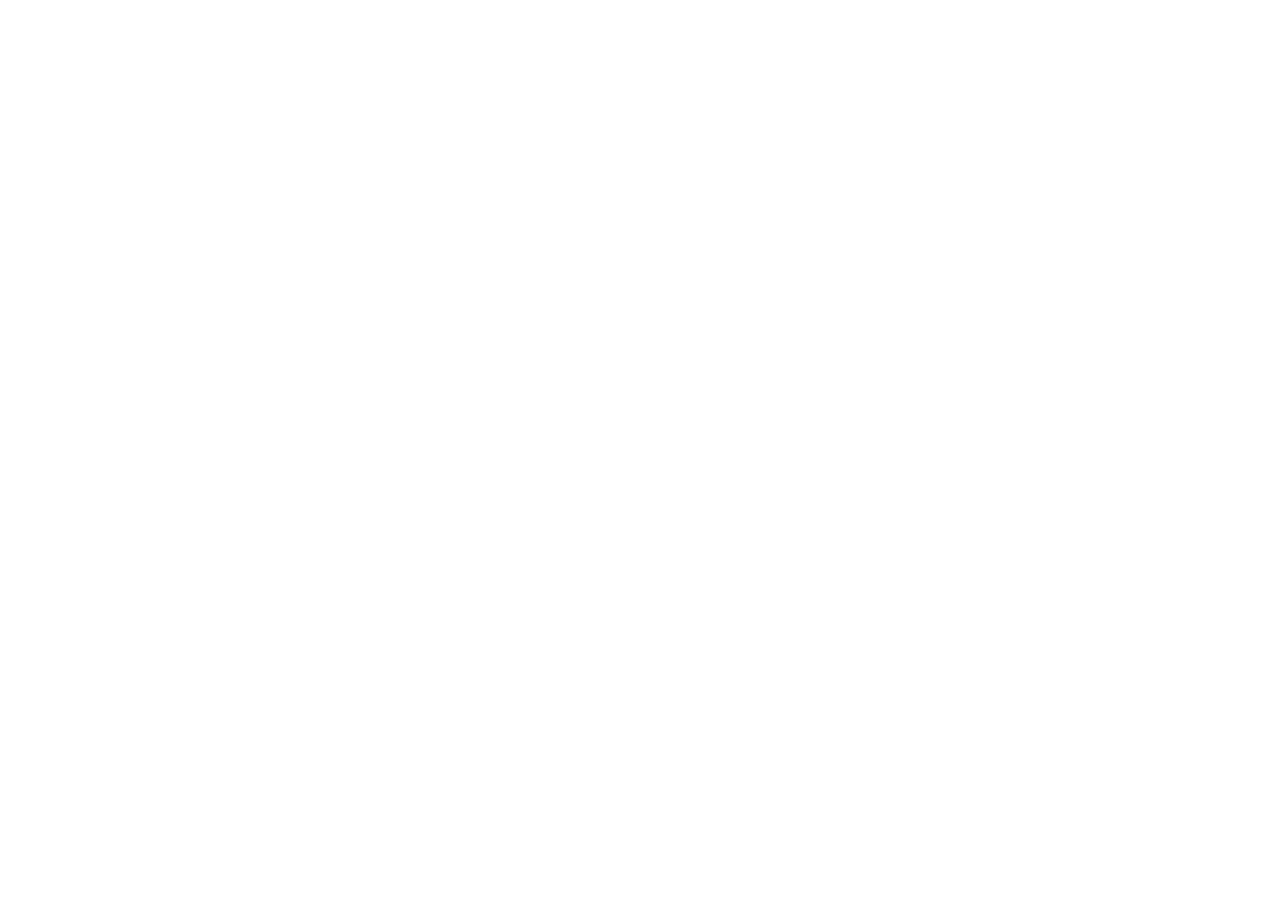
==== index.html @ faf1210b "Add files via upload" ====
<!DOCTYPE html>
<html lang="en">
  <head>
    <meta charset="UTF-8" />
    <link rel="icon" href="data:image/svg+xml,<svg xmlns=%22http://www.w3.org/2000/svg%22 viewBox=%220 0 100 100%22><text y=%22.9em%22 font-size=%2290%22>📈</text></svg>">
    <meta name="viewport" content="width=device-width, initial-scale=1.0" />
    <title>Template | Svelte for Data Visualization</title>
  </head>
  <body>
    <div id="app"></div>
    <script type="module" src="/src/main.js"></script>
  </body>
</html>
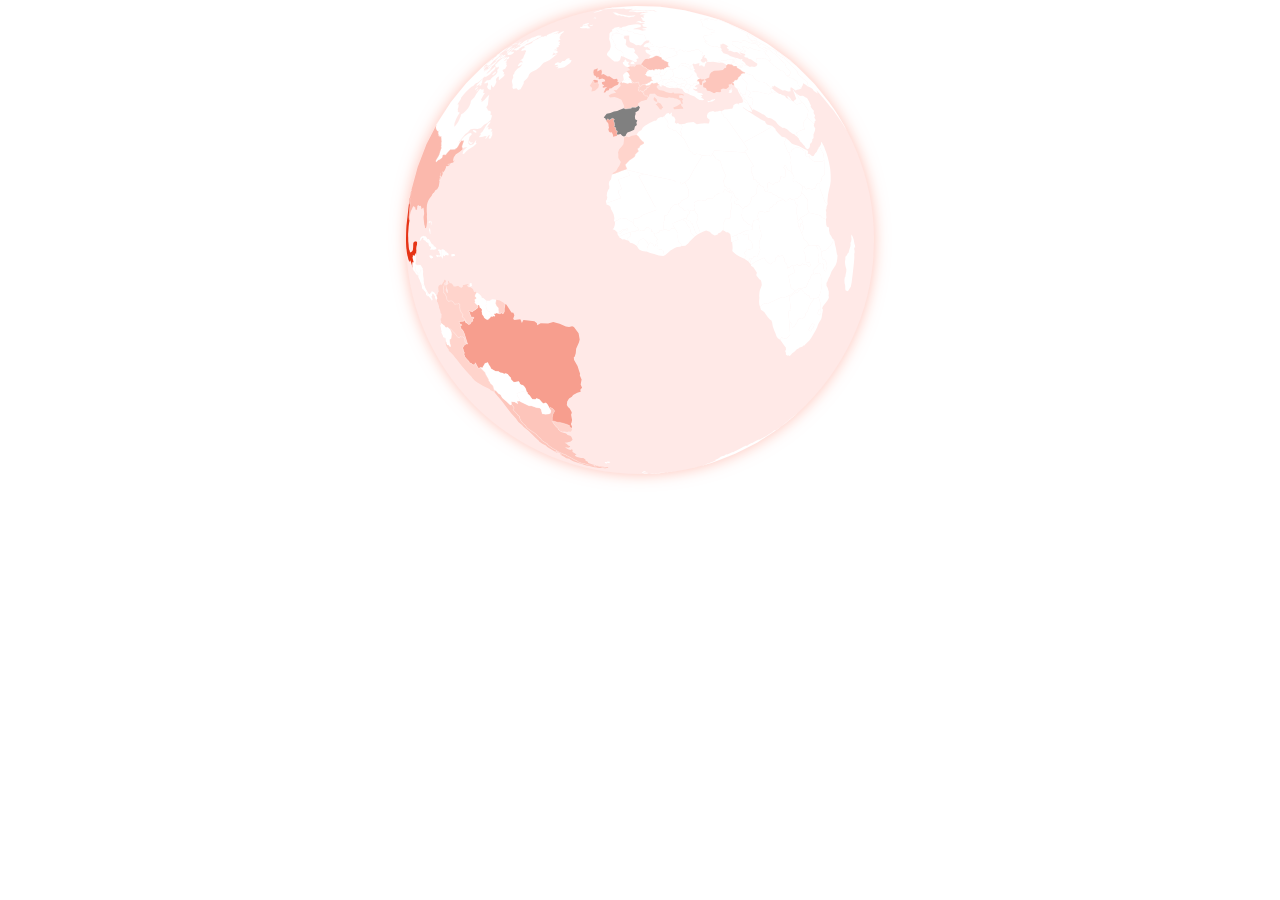
==== commit 1c006399: "Update index.html" ====
--- a/index.html
+++ b/index.html
@@ -5,9 +5,11 @@
     <link rel="icon" href="data:image/svg+xml,<svg xmlns=%22http://www.w3.org/2000/svg%22 viewBox=%220 0 100 100%22><text y=%22.9em%22 font-size=%2290%22>📈</text></svg>">
     <meta name="viewport" content="width=device-width, initial-scale=1.0" />
     <title>Template | Svelte for Data Visualization</title>
+    <script type="module" crossorigin src="docs/assets/index.6e435687.js"></script>
+    <link rel="stylesheet" href="docs/assets/index.db5aef1c.css">
   </head>
   <body>
     <div id="app"></div>
-    <script type="module" src="/src/main.js"></script>
+    
   </body>
 </html>
--- a/docs/assets/index.db5aef1c.css
+++ b/docs/assets/index.db5aef1c.css
@@ -0,0 +1 @@
+a,abbr,acronym,address,applet,article,aside,audio,b,big,blockquote,body,canvas,caption,center,cite,code,dd,del,details,dfn,div,dl,dt,em,embed,fieldset,figcaption,figure,footer,form,h1,h2,h3,h4,h5,h6,header,hgroup,html,i,iframe,img,ins,kbd,label,legend,li,mark,menu,nav,object,ol,output,p,pre,q,ruby,s,samp,section,small,span,strike,strong,sub,summary,sup,table,tbody,td,tfoot,th,thead,time,tr,tt,u,ul,var,video{margin:0;padding:0;border:0;font-size:100%;font:inherit;vertical-align:baseline}article,aside,details,figcaption,figure,footer,header,hgroup,menu,nav,section{display:block}body{line-height:1}ol,ul{list-style:none}blockquote,q{quotes:none}blockquote:after,blockquote:before,q:after,q:before{content:"";content:none}table{border-collapse:collapse;border-spacing:0}:root{font-family:Lato,system-ui,-apple-system,Helvetica,Arial,sans-serif;font-size:16px;line-height:24px;font-weight:400;font-synthesis:none;text-rendering:optimizeLegibility;-webkit-font-smoothing:antialiased;-moz-osx-font-smoothing:grayscale;-webkit-text-size-adjust:100%}h1{font-family:expose,"sans-serif"}body{padding:6px}div.svelte-4fhew6{position:absolute;bottom:30px;right:0px;text-align:right}h2.svelte-4fhew6{font-size:1.5rem;font-weight:700;margin-bottom:.25rem}h3.svelte-4fhew6{font-size:1.15rem;font-weight:200}.chart-container.svelte-z192s9{max-width:468px;margin:0 auto}svg.svelte-z192s9{overflow:visible}.dragging.svelte-z192s9{cursor:grabbing}
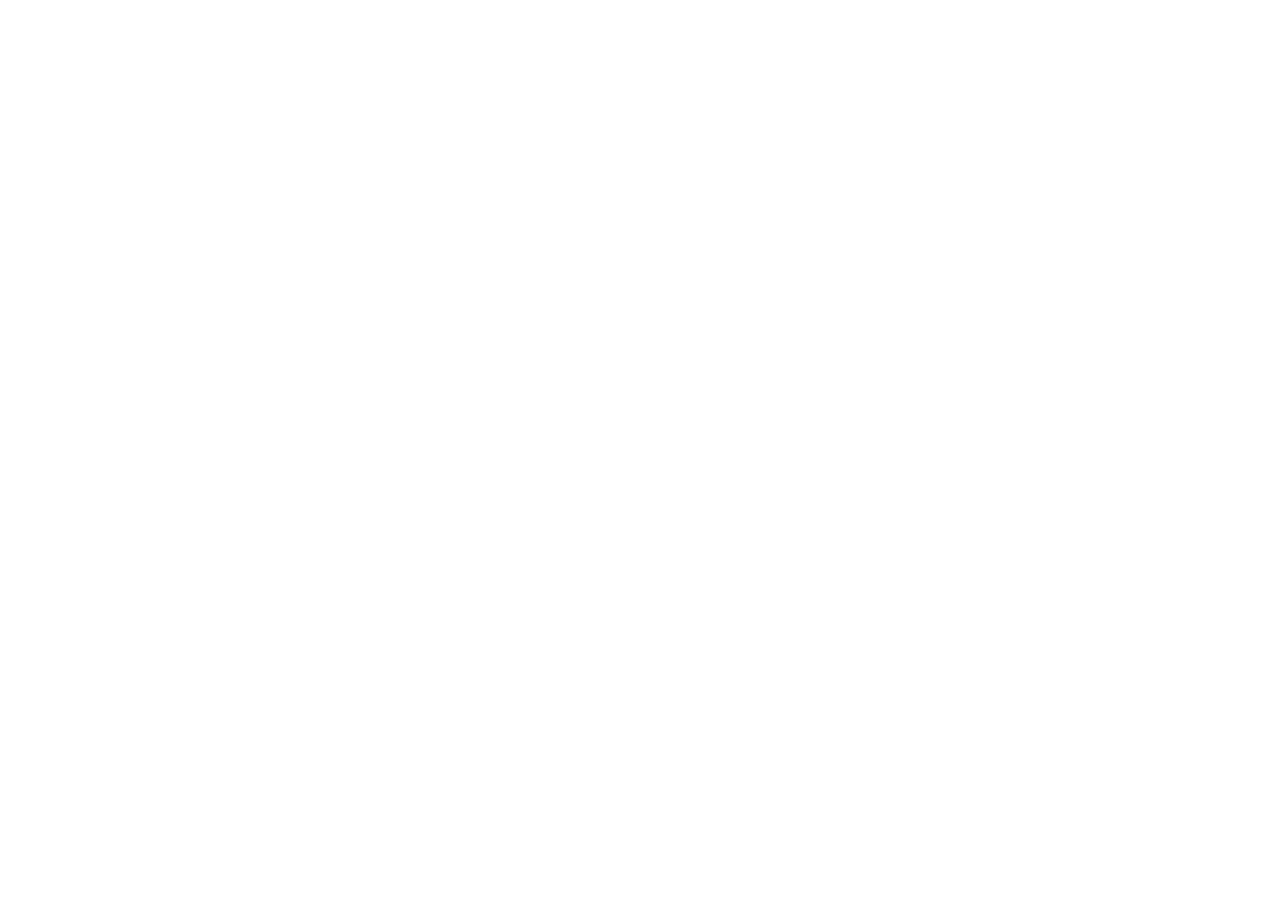
==== commit ddef02e4: "Add files via upload" ====
--- a/index.html
+++ b/index.html
@@ -5,11 +5,9 @@
     <link rel="icon" href="data:image/svg+xml,<svg xmlns=%22http://www.w3.org/2000/svg%22 viewBox=%220 0 100 100%22><text y=%22.9em%22 font-size=%2290%22>📈</text></svg>">
     <meta name="viewport" content="width=device-width, initial-scale=1.0" />
     <title>Template | Svelte for Data Visualization</title>
-    <script type="module" crossorigin src="docs/assets/index.6e435687.js"></script>
-    <link rel="stylesheet" href="docs/assets/index.db5aef1c.css">
   </head>
   <body>
     <div id="app"></div>
-    
+    <script type="module" src="/src/main.js"></script>
   </body>
 </html>
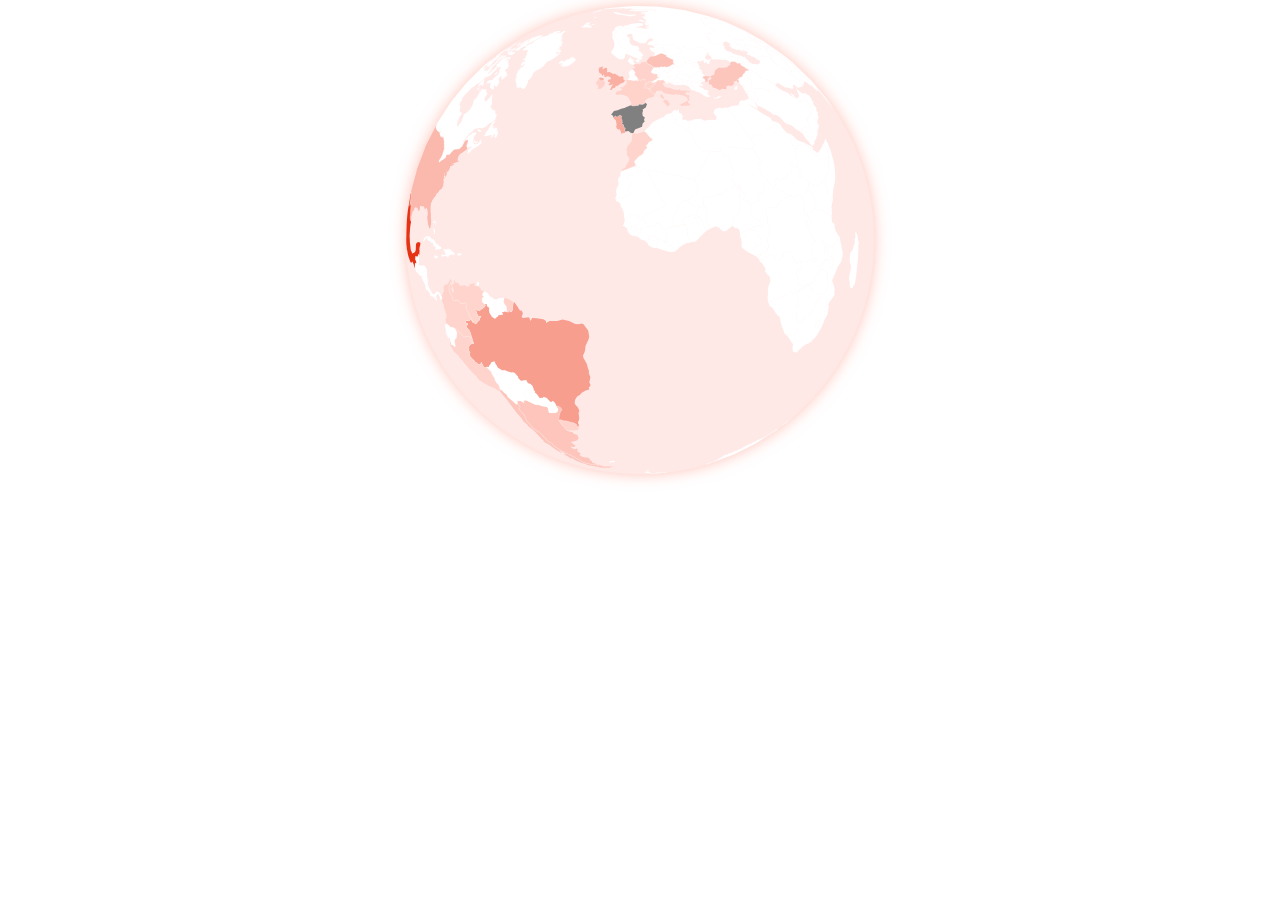
==== commit 73148e2e: "Update index.html" ====
--- a/index.html
+++ b/index.html
@@ -5,9 +5,11 @@
     <link rel="icon" href="data:image/svg+xml,<svg xmlns=%22http://www.w3.org/2000/svg%22 viewBox=%220 0 100 100%22><text y=%22.9em%22 font-size=%2290%22>📈</text></svg>">
     <meta name="viewport" content="width=device-width, initial-scale=1.0" />
     <title>Template | Svelte for Data Visualization</title>
+    <script type="module" crossorigin src="docs/assets/index.c917f242.js"></script>
+    <link rel="stylesheet" href="docs/assets/index.a3a81d95.css">
   </head>
   <body>
     <div id="app"></div>
-    <script type="module" src="/src/main.js"></script>
+    
   </body>
 </html>
--- a/docs/assets/index.a3a81d95.css
+++ b/docs/assets/index.a3a81d95.css
@@ -0,0 +1 @@
+a,abbr,acronym,address,applet,article,aside,audio,b,big,blockquote,body,canvas,caption,center,cite,code,dd,del,details,dfn,div,dl,dt,em,embed,fieldset,figcaption,figure,footer,form,h1,h2,h3,h4,h5,h6,header,hgroup,html,i,iframe,img,ins,kbd,label,legend,li,mark,menu,nav,object,ol,output,p,pre,q,ruby,s,samp,section,small,span,strike,strong,sub,summary,sup,table,tbody,td,tfoot,th,thead,time,tr,tt,u,ul,var,video{margin:0;padding:0;border:0;font-size:100%;font:inherit;vertical-align:baseline}article,aside,details,figcaption,figure,footer,header,hgroup,menu,nav,section{display:block}body{line-height:1}ol,ul{list-style:none}blockquote,q{quotes:none}blockquote:after,blockquote:before,q:after,q:before{content:"";content:none}table{border-collapse:collapse;border-spacing:0}:root{font-family:Lato,system-ui,-apple-system,Helvetica,Arial,sans-serif;font-size:16px;line-height:24px;font-weight:400;font-synthesis:none;text-rendering:optimizeLegibility;-webkit-font-smoothing:antialiased;-moz-osx-font-smoothing:grayscale;-webkit-text-size-adjust:100%}h1{font-family:expose,"sans-serif"}body{padding:6px}div.svelte-4fhew6{position:absolute;bottom:30px;right:0px;text-align:right}h2.svelte-4fhew6{font-size:1.5rem;font-weight:700;margin-bottom:.25rem}h3.svelte-4fhew6{font-size:1.15rem;font-weight:200}.chart-container.svelte-129s900{max-width:468px;margin:0 auto}svg.svelte-129s900{overflow:visible}
